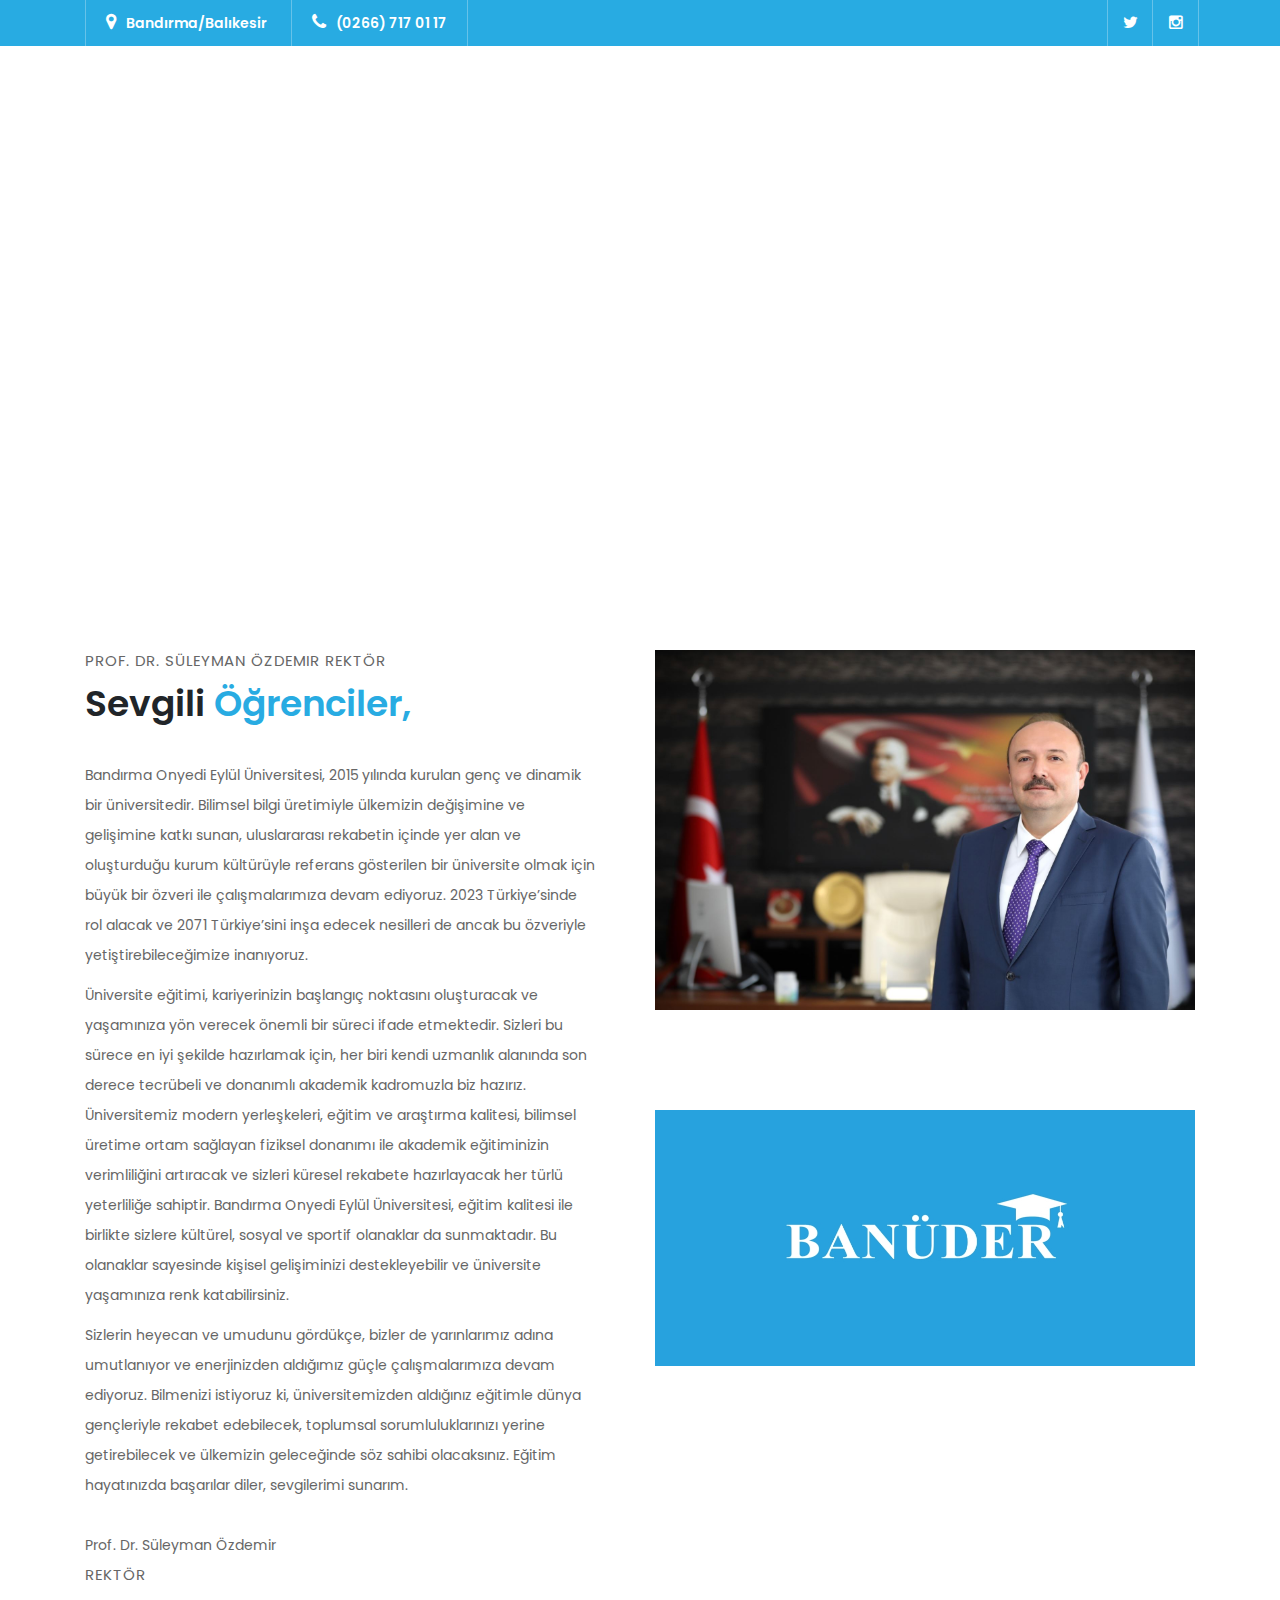
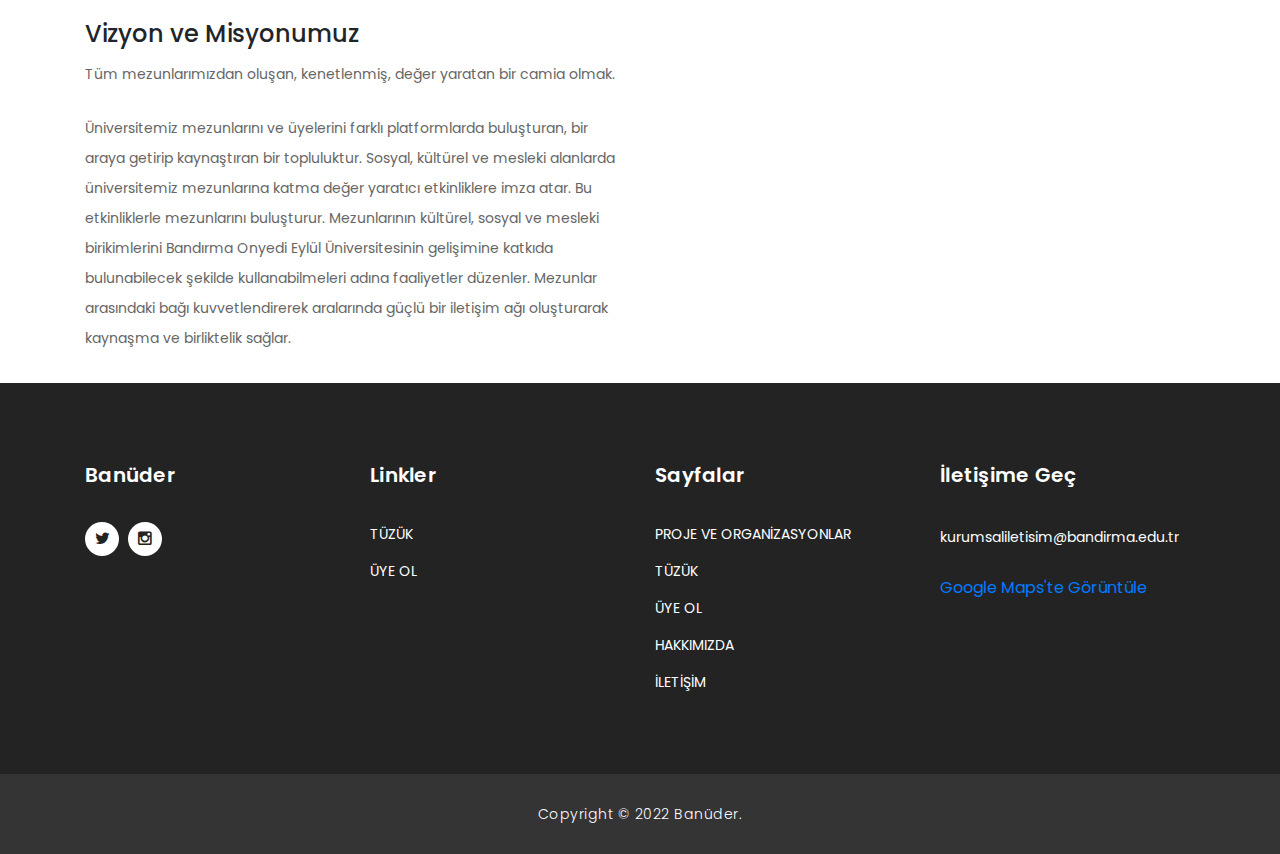
==== hakkimizda.html @ 64ceffe9 "first commit" ====
<!DOCTYPE html>
<html lang="en">

<head>

  <meta charset="utf-8">
  <meta name="viewport" content="width=device-width, initial-scale=1, shrink-to-fit=no">
  <meta name="description" content="">
  <meta name="author" content="TemplateMo">
  <link href="https://fonts.googleapis.com/css?family=Poppins:100,200,300,400,500,600,700,800,900&display=swap"
    rel="stylesheet">

  <title>HAKKIMIZDA</title>

  <!-- Bootstrap core CSS -->
  <link href="vendor/bootstrap/css/bootstrap.min.css" rel="stylesheet">

  <!-- Additional CSS Files -->
  <link rel="stylesheet" href="assets/css/fontawesome.css">
  <link rel="stylesheet" href="assets/css/templatemo-finance-business.css">
  <link rel="stylesheet" href="assets/css/owl.css">
  <!--

Finance Business TemplateMo

https://templatemo.com/tm-545-finance-business

-->
</head>

<body>

  <!-- ***** Preloader Start ***** -->
  <div id="preloader">
    <div class="jumper">
      <div></div>
      <div></div>
      <div></div>
    </div>
  </div>
  <!-- ***** Preloader End ***** -->

  <!-- Header -->
  <div class="sub-header">
    <div class="container">
      <div class="row">
        <div class="col-md-8 col-xs-12">
          <ul class="left-info">
            <li><a href="https://goo.gl/maps/o7Jxfv4NWgyFsBeP7" target="_blank"><i
                  class="fa fa-map-marker"></i>Bandırma/Balıkesir</a>
            </li>
            <li><a href="tel:+902661710117"><i class="fa fa-phone"></i>(0266) 717 01 17</a></li>
          </ul>
        </div>
        <div class="col-md-4">
          <ul class="right-icons">
            <li><a href="https://mobile.twitter.com/bandirmader" target="_blank"><i class="fa fa-twitter"></i></a></li>
            <li><a href="https://instagram.com/bandirmader?utm_medium=copy_link" target="_blank"><i
                  class="fa fa-instagram"></i></a>
            </li>
          </ul>
        </div>
      </div>
    </div>
  </div>

  <header class="">
    <nav class="navbar navbar-expand-lg">
      <div class="container">
        <a class="navbar-brand" href="index.html">
          <h2>BANÜDER</h2>
        </a>
        <button class="navbar-toggler" type="button" data-toggle="collapse" data-target="#navbarResponsive"
          aria-controls="navbarResponsive" aria-expanded="false" aria-label="Toggle navigation">
          <span class="navbar-toggler-icon"></span>
        </button>
        <div class="collapse navbar-collapse" id="navbarResponsive">
          <ul class="navbar-nav ml-auto">
            <li class="nav-item active">
            </li>
            <li class="nav-item">
              <a class="nav-link" href="projeler.html">PROJE VE ORGANİZASYONLAR</a>
            </li>
            <li class="nav-item">
              <a class="nav-link" href="./assets/TÜZÜK - Bandırma Onyedi Eylül Üniversitesi Mezunlar Derneği.pdf"
                download>TÜZÜK</a>
            </li>
            <li class="nav-item">
              <a class="nav-link" href="https://forms.gle/JM6DHwTzpJaphU7W8" target="_blank">ÜYE OL</a>
            </li>
            <li class="nav-item">
              <a class="nav-link" href="hakkimizda.html">HAKKIMIZDA</a>
            </li>
            <li class="nav-item">
              <a class="nav-link" href="iletisim.html">İLETİŞİM </a>
            </li>
          </ul>
        </div>
      </div>
    </nav>
  </header>

  <!-- Page Content -->
  <div class="page-heading header-text">
    <div class="container">
      <div class="row">
        <div class="col-md-12">
          <h1>Hakkımızda</h1>
          <span>Bandırma Onyedi Eylül Üniversitesi, Balıkesir'in Bandırma ilçesinde 23 Nisan 2015 yılında kurulan bir
            devlet üniversitesidir.</span>
        </div>
      </div>
    </div>
  </div>

  <div class="more-info about-info">
    <div class="container">
      <div class="row">
        <div class="col-md-12">
          <div class="more-info-content">
            <div class="row">
              <div class="col-md-6 align-self-center">
                <div class="right-content">
                  <span>Prof. Dr. Süleyman Özdemir
                    Rektör</span>
                  <h2>Sevgili <em>Öğrenciler,</em></h2>
                  <p>Bandırma Onyedi Eylül Üniversitesi, 2015 yılında kurulan genç ve dinamik bir üniversitedir.
                    Bilimsel bilgi üretimiyle ülkemizin değişimine ve gelişimine katkı sunan, uluslararası rekabetin
                    içinde yer alan ve oluşturduğu kurum kültürüyle referans gösterilen bir üniversite olmak için büyük
                    bir özveri ile çalışmalarımıza devam ediyoruz. 2023 Türkiye’sinde rol alacak ve 2071 Türkiye’sini
                    inşa edecek nesilleri de ancak bu özveriyle yetiştirebileceğimize inanıyoruz.
                    <span></span>
                    Üniversite eğitimi, kariyerinizin başlangıç noktasını oluşturacak ve yaşamınıza yön verecek önemli
                    bir süreci ifade etmektedir. Sizleri bu sürece en iyi şekilde hazırlamak için, her biri kendi
                    uzmanlık alanında son derece tecrübeli ve donanımlı akademik kadromuzla biz hazırız. Üniversitemiz
                    modern yerleşkeleri, eğitim ve araştırma kalitesi, bilimsel üretime ortam sağlayan fiziksel donanımı
                    ile akademik eğitiminizin verimliliğini artıracak ve sizleri küresel rekabete hazırlayacak her türlü
                    yeterliliğe sahiptir. Bandırma Onyedi Eylül Üniversitesi, eğitim kalitesi ile birlikte sizlere
                    kültürel, sosyal ve sportif olanaklar da sunmaktadır. Bu olanaklar sayesinde kişisel gelişiminizi
                    destekleyebilir ve üniversite yaşamınıza renk katabilirsiniz.
                    <span></span>
                    Sizlerin heyecan ve umudunu gördükçe, bizler de yarınlarımız adına umutlanıyor ve enerjinizden
                    aldığımız güçle çalışmalarımıza devam ediyoruz. Bilmenizi istiyoruz ki, üniversitemizden aldığınız
                    eğitimle dünya gençleriyle rekabet edebilecek, toplumsal sorumluluklarınızı yerine getirebilecek ve
                    ülkemizin geleceğinde söz sahibi olacaksınız. Eğitim hayatınızda başarılar diler, sevgilerimi
                    sunarım.
                  </p>
                  <p>Prof. Dr. Süleyman Özdemir <span>Rektör</span>
                  </p>
                </div>
                <div class="vision-mission">
                  <h4>Vizyon ve Misyonumuz</h4>
                  <p>Tüm mezunlarımızdan oluşan, kenetlenmiş, değer yaratan bir camia olmak.</p>
                  <br />
                  <p>Üniversitemiz mezunlarını ve üyelerini farklı platformlarda buluşturan, bir araya getirip
                    kaynaştıran bir topluluktur. Sosyal, kültürel ve mesleki alanlarda üniversitemiz mezunlarına katma
                    değer yaratıcı etkinliklere imza atar. Bu etkinliklerle mezunlarını buluşturur. Mezunlarının
                    kültürel, sosyal ve mesleki birikimlerini Bandırma Onyedi Eylül Üniversitesinin gelişimine katkıda
                    bulunabilecek şekilde kullanabilmeleri adına faaliyetler düzenler. Mezunlar arasındaki bağı
                    kuvvetlendirerek aralarında güçlü bir iletişim ağı oluşturarak kaynaşma ve birliktelik sağlar.</p>
                </div>
              </div>
              <div class="col-md-6">
                <div class="left-image">
                  <img src="assets/images/suleyman-ozdemir.jpg" alt="">
                </div>
                <div class="left-image banuder-logo">
                  <img src="assets/images/banuder-logo.jpg" alt="">
                </div>
              </div>
            </div>
          </div>
        </div>
      </div>
    </div>
  </div>

  <!--
  <div class="team">
    <div class="container">
      <div class="row">
        <div class="col-md-12">
          <div class="section-heading">
            <h2>Our team <em>members</em></h2>
            <span>Suspendisse a ante in neque iaculis lacinia</span>
          </div>
        </div>
        <div class="col-md-4">
          <div class="team-item">
            <img src="assets/images/team_01.jpg" alt="">
            <div class="down-content">
              <h4>William Smith</h4>
              <span>Co-Founder</span>
              <p>In sem sem, dapibus non lacus auctor, ornare sollicitudin lacus. Aliquam ipsum urna, semper quis.</p>
            </div>
          </div>
        </div>
        <div class="col-md-4">
          <div class="team-item">
            <img src="assets/images/team_02.jpg" alt="">
            <div class="down-content">
              <h4>Mary Houston</h4>
              <span>Chief Marketing Officer</span>
              <p>In sem sem, dapibus non lacus auctor, ornare sollicitudin lacus. Aliquam ipsum urna, semper quis.</p>
            </div>
          </div>
        </div>
        <div class="col-md-4">
          <div class="team-item">
            <img src="assets/images/team_03.jpg" alt="">
            <div class="down-content">
              <h4>Paul Walker</h4>
              <span>Financial Analyst</span>
              <p>In sem sem, dapibus non lacus auctor, ornare sollicitudin lacus. Aliquam ipsum urna, semper quis.</p>
            </div>
          </div>
        </div>
      </div>
    </div>
  </div>
-->

  <!--
  <div class="fun-facts">
    <div class="container">
      <div class="row">
        <div class="col-md-6">
          <div class="left-content">
            <span>Lorem ipsum dolor sit amet</span>
            <h2>Our solutions for your <em>business growth</em></h2>
            <p>Pellentesque ultrices at turpis in vestibulum. Aenean pretium elit nec congue elementum. Nulla luctus
              laoreet porta. Maecenas at nisi tempus, porta metus vitae, faucibus augue.
              <br><br>Fusce et venenatis ex. Quisque varius, velit quis dictum sagittis, odio velit molestie nunc, ut
              posuere ante tortor ut neque.
            </p>
            <a href="" class="filled-button">Read More</a>
          </div>
        </div>
        <div class="col-md-6 align-self-center">
          <div class="row">
            <div class="col-md-6">
              <div class="count-area-content">
                <div class="count-digit">945</div>
                <div class="count-title">Work Hours</div>
              </div>
            </div>
            <div class="col-md-6">
              <div class="count-area-content">
                <div class="count-digit">1280</div>
                <div class="count-title">Great Reviews</div>
              </div>
            </div>
            <div class="col-md-6">
              <div class="count-area-content">
                <div class="count-digit">578</div>
                <div class="count-title">Projects Done</div>
              </div>
            </div>
            <div class="col-md-6">
              <div class="count-area-content">
                <div class="count-digit">26</div>
                <div class="count-title">Awards Won</div>
              </div>
            </div>
          </div>
        </div>
      </div>
    </div>
  </div>
-->

  <!--
  <div class="testimonials">
    <div class="container">
      <div class="row">
        <div class="col-md-12">
          <div class="section-heading">
            <h2>What they say <em>about us</em></h2>
            <span>testimonials from our greatest clients</span>
          </div>
        </div>
        <div class="col-md-12">
          <div class="owl-testimonials owl-carousel">

            <div class="testimonial-item">
              <div class="inner-content">
                <h4>George Walker</h4>
                <span>Chief Financial Analyst</span>
                <p>"Nulla ullamcorper, ipsum vel condimentum congue, mi odio vehicula tellus, sit amet malesuada justo
                  sem sit amet quam. Pellentesque in sagittis lacus."</p>
              </div>
              <img src="http://placehold.it/60x60" alt="">
            </div>

            <div class="testimonial-item">
              <div class="inner-content">
                <h4>John Smith</h4>
                <span>Market Specialist</span>
                <p>"In eget leo ante. Sed nibh leo, laoreet accumsan euismod quis, scelerisque a nunc. Mauris accumsan,
                  arcu id ornare malesuada, est nulla luctus nisi."</p>
              </div>
              <img src="http://placehold.it/60x60" alt="">
            </div>

            <div class="testimonial-item">
              <div class="inner-content">
                <h4>David Wood</h4>
                <span>Chief Accountant</span>
                <p>"Ut ultricies maximus turpis, in sollicitudin ligula posuere vel. Donec finibus maximus neque, vitae
                  egestas quam imperdiet nec. Proin nec mauris eu tortor consectetur tristique."</p>
              </div>
              <img src="http://placehold.it/60x60" alt="">
            </div>

            <div class="testimonial-item">
              <div class="inner-content">
                <h4>Andrew Boom</h4>
                <span>Marketing Head</span>
                <p>"Curabitur sollicitudin, tortor at suscipit volutpat, nisi arcu aliquet dui, vitae semper sem turpis
                  quis libero. Quisque vulputate lacinia nisl ac lobortis."</p>
              </div>
              <img src="http://placehold.it/60x60" alt="">
            </div>

          </div>
        </div>
      </div>
    </div>
  </div>
-->

  <!-- Footer Starts Here -->
  <footer>
    <div class="container">
      <div class="row">
        <div class="col-md-3 footer-item">
          <h4>Banüder</h4>

          <ul class="social-icons">
            <li><a href="https://mobile.twitter.com/bandirmader" target="_blank"><i class="fa fa-twitter"></i></a></li>
            <li><a href="https://instagram.com/bandirmader?utm_medium=copy_link" target="_blank"><i
                  class="fa fa-instagram"></i></a>
          </ul>
        </div>
        <div class="col-md-3 footer-item">
          <h4>Linkler</h4>
          <ul class="menu-list">
            <li>
              <a href="./assets/TÜZÜK - Bandırma Onyedi Eylül Üniversitesi Mezunlar Derneği.pdf" download>TÜZÜK</a>
            </li>
            <li>
              <a href="https://forms.gle/JM6DHwTzpJaphU7W8" target="_blank">ÜYE OL</a>
            </li>
          </ul>
        </div>
        <div class="col-md-3 footer-item">
          <h4>Sayfalar</h4>
          <ul class="menu-list">
            <li class="nav-item active">
            </li>
            <li>
              <a href="projeler.html">PROJE VE ORGANİZASYONLAR</a>
            </li>
            <li>
              <a href="./assets/TÜZÜK - Bandırma Onyedi Eylül Üniversitesi Mezunlar Derneği.pdf" download>TÜZÜK</a>
            </li>
            <li>
              <a href="https://forms.gle/JM6DHwTzpJaphU7W8" target="_blank">ÜYE OL</a>
            </li>
            <li>
              <a href="hakkimizda.html">HAKKIMIZDA</a>
            </li>
            <li>
              <a href="iletisim.html">İLETİŞİM </a>
            </li>
          </ul>
        </div>
        <div class="col-md-3 footer-item last-item">
          <h4>İletişime Geç</h4>
          <div class="contact-form">
            <p>kurumsaliletisim@bandirma.edu.tr</p>
            <br />
            <form id="contact footer-contact" action="" method="post">
              <a href="https://goo.gl/maps/Dqg9UQWBjPZB3xAz7" target="_blank">Google Maps'te Görüntüle</a>
            </form>
          </div>
        </div>
      </div>
    </div>
  </footer>

  <div class="sub-footer">
    <div class="container">
      <div class="row">
        <div class="col-md-12">
          <p>Copyright &copy; 2022 Banüder.
        </div>
      </div>
    </div>
  </div>



  <!-- Bootstrap core JavaScript -->
  <script src="vendor/jquery/jquery.min.js"></script>
  <script src="vendor/bootstrap/js/bootstrap.bundle.min.js"></script>

  <!-- Additional Scripts -->
  <script src="assets/js/custom.js"></script>
  <script src="assets/js/owl.js"></script>
  <script src="assets/js/slick.js"></script>
  <script src="assets/js/accordions.js"></script>

  <script language="text/Javascript">
    cleared[0] = cleared[1] = cleared[2] = 0; //set a cleared flag for each field
    function clearField(t) {                   //declaring the array outside of the
      if (!cleared[t.id]) {                      // function makes it static and global
        cleared[t.id] = 1;  // you could use true and false, but that's more typing
        t.value = '';         // with more chance of typos
        t.style.color = '#fff';
      }
    }
  </script>

</body>

</html>
---- assets/css/templatemo-finance-business.css ----
/* 

TemplateMo - Finance Business

https://templatemo.com/tm-545-finance-business

*/

body {
  font-family: 'Poppins', sans-serif;
  overflow-x: hidden;
  text-rendering: optimizeLegibility;
  -webkit-font-smoothing: antialiased;
  -moz-osx-font-smoothing: grayscale;
}
p {
	margin-bottom: 0px;
	font-size: 14px;
	color: #666666;
	line-height: 30px;
}
a {
	text-decoration: none!important;
}
ul {
	padding: 0;
	margin: 0;
	list-style: none;
}

h1,h2,h3,h4,h5,h6 {
	margin: 0px;
}

a.filled-button {
	background-color: #28ABE2;
	color: #fff;
	font-size: 13px;
	text-transform: uppercase;
	font-weight: 700;
	padding: 12px 30px;
	border-radius: 30px;
	display: inline-block;
	transition: all 0.3s;
}

a.filled-button:hover {
	background-color: #fff;
	color: #28ABE2;
}

a.border-button {
	background-color: transparent;
	color: #fff;
	border: 2px solid #fff;
	font-size: 13px;
	text-transform: uppercase;
	font-weight: 700;
	padding: 10px 28px;
	border-radius: 30px;
	display: inline-block;
	transition: all 0.3s;
}

a.border-button:hover {
	background-color: #fff;
	color: #28ABE2;
}

.section-heading {
	text-align: center;
	margin-bottom: 80px;
}

.section-heading h2 {
	font-size: 36px;
	font-weight: 600;
	color: #1e1e1e;
}

.section-heading em {
	font-style: normal;
	color: #28ABE2;
}

.section-heading span {
	display: block;
	margin-top: 15px;
	text-transform: uppercase;
	font-size: 15px;
	color: #666;
	letter-spacing: 1px;
}

#preloader {
  overflow: hidden;
  background: #28ABE2;
  left: 0;
  right: 0;
  top: 0;
  bottom: 0;
  position: fixed;
  z-index: 9999999;
  color: #fff;
}

#preloader .jumper {
  left: 0;
  top: 0;
  right: 0;
  bottom: 0;
  display: block;
  position: absolute;
  margin: auto;
  width: 50px;
  height: 50px;
}

#preloader .jumper > div {
  background-color: #fff;
  width: 10px;
  height: 10px;
  border-radius: 100%;
  -webkit-animation-fill-mode: both;
  animation-fill-mode: both;
  position: absolute;
  opacity: 0;
  width: 50px;
  height: 50px;
  -webkit-animation: jumper 1s 0s linear infinite;
  animation: jumper 1s 0s linear infinite;
}

#preloader .jumper > div:nth-child(2) {
  -webkit-animation-delay: 0.33333s;
  animation-delay: 0.33333s;
}

#preloader .jumper > div:nth-child(3) {
  -webkit-animation-delay: 0.66666s;
  animation-delay: 0.66666s;
}

@-webkit-keyframes jumper {
  0% {
    opacity: 0;
    -webkit-transform: scale(0);
    transform: scale(0);
  }
  5% {
    opacity: 1;
  }
  100% {
    -webkit-transform: scale(1);
    transform: scale(1);
    opacity: 0;
  }
}

@keyframes jumper {
  0% {
    opacity: 0;
    -webkit-transform: scale(0);
    transform: scale(0);
  }
  5% {
    opacity: 1;
  }
  100% {
    opacity: 0;
  }
}

/* Sub Header Style */

.sub-header {
	background-color: #28ABE2;
	height: 46px;
	line-height: 46px;
}

.sub-header ul li {
	display: inline-block;
}

.sub-header ul.left-info li {
	border-left: 1px solid rgba(250,250,250,0.3);
	padding: 0px 20px;
}

.sub-header ul.left-info li:last-child {
	border-right: 1px solid rgba(250,250,250,0.3);
}

.sub-header ul.left-info li i {
	margin-right: 10px;
	font-size: 18px;
}

.sub-header ul.left-info li a {
	color: #fff;
	font-size: 14px;
	font-weight: 600;
}

.sub-header ul.right-icons {
	float: right;
}

.sub-header ul.right-icons li {
	margin-right: -4px;
	width: 46px;
	display: inline-block;
	text-align: center;
	border-right: 1px solid rgba(250,250,250,0.3);
}

.sub-header ul.right-icons li:first-child {
	border-left: 1px solid rgba(250,250,250,0.3);
}

.sub-header ul.right-icons li a {
	color: #fff;
	transition: all 0.3s;
}

.sub-header ul.right-icons li a:hover {
	opacity: 0.75;
}



/* Header Style */
header {
	position: absolute;
	z-index: 99999;
	width: 100%;
	background-color: transparent!important;
	height: 80px;
	-webkit-transition: all 0.3s ease-in-out 0s;
    -moz-transition: all 0.3s ease-in-out 0s;
    -o-transition: all 0.3s ease-in-out 0s;
    transition: all 0.3s ease-in-out 0s;
}
header .navbar {
	padding: 20px 0px;
}
.background-header .navbar {
	padding: 10px 0px;
}
.background-header {
	top: 0;
	position: fixed;
	background-color: #fff!important;
	box-shadow: 0px 1px 10px rgba(0,0,0,0.1);
}
.background-header .navbar-brand h2 {
	color: #28ABE2!important;
}
.background-header .navbar-nav a.nav-link {
	color: #1e1e1e!important;
}
.background-header .navbar-nav .nav-link:hover,
.background-header .navbar-nav .active>.nav-link,
.background-header .navbar-nav .nav-link.current,
.background-header .navbar-nav .nav-link.show,
.background-header .navbar-nav .show>.nav-link {
	color: #28ABE2!important;
}
.navbar .navbar-brand {
	float: 	left;
	margin-top: 12px;
	outline: none;
}
.navbar .navbar-brand h2 {
	color: #fff;
	text-transform: uppercase;
	font-size: 24px;
	font-weight: 700;
	-webkit-transition: all .3s ease 0s;
    -moz-transition: all .3s ease 0s;
    -o-transition: all .3s ease 0s;
    transition: all .3s ease 0s;
}
.navbar .navbar-brand h2 em {
	font-style: normal;
	font-size: 16px;
}
#navbarResponsive {
	z-index: 999;
}
.navbar-collapse {
	text-align: center;
}
.navbar .navbar-nav .nav-item {
	margin: 0px 15px;
}
.navbar .navbar-nav a.nav-link {
	text-transform: capitalize;
	font-size: 15px;
	font-weight: 300;
	letter-spacing: 0.5px;
	color: #fff;
	transition: all 0.5s;
	margin-top: 5px;
}
.navbar .navbar-nav .nav-link:hover,
.navbar .navbar-nav .active>.nav-link,
.navbar .navbar-nav .nav-link.current,
.navbar .navbar-nav .nav-link.show,
.navbar .navbar-nav .show>.nav-link {
	color: #28ABE2;
	border-bottom: 3px solid #28ABE2;
}
.navbar .navbar-toggler-icon {
	background-image: none;
}
.navbar .navbar-toggler {
	border-color: #fff;
	background-color: #fff;	
	height: 36px;
	outline: none;
	border-radius: 0px;
	position: absolute;
	right: 30px;
	top: 20px;
}
.navbar .navbar-toggler-icon:after {
	content: '\f0c9';
	color: #28ABE2;
	font-size: 18px;
	line-height: 26px;
	font-family: 'FontAwesome';
}



/* Banner Style */

.img-fill{
  width: 100%;
  display: block;
  overflow: hidden;
  position: relative;
  text-align: center
}

.img-fill img {
  min-height: 100%;
  min-width: 100%;
  position: relative;
  display: inline-block;
  max-width: none;
}

*,
*:before,
*:after {
  -webkit-box-sizing: border-box;
  box-sizing: border-box;
  -webkit-font-smoothing: antialiased;
  -moz-osx-font-smoothing: grayscale;
}

.Grid1k {
  padding: 0 15px;
  max-width: 1200px;
  margin: auto;
}

.blocks-box,
.slick-slider {
  margin: 0;
  padding: 0!important;
}

.slick-slide {
  float: left;
  padding: 0;
}

.Modern-Slider .item .img-fill {
	background-size: cover;
	background-position: center center;
	background-repeat: no-repeat;
	height:95vh;
}

.Modern-Slider .item-1 .img-fill {
	background-image: url(../images/universite.jpg);
}

.Modern-Slider .item-2 .img-fill {
	background-image: url(../images/slide_02.jpg);
}

.Modern-Slider .item-3 .img-fill {
	background-image: url(../images/slide_03.jpg);
}

.Modern-Slider .NextArrow{
  position:absolute;
  top:50%;
  right:30px;
  border:0 none;
  background-color: transparent;
  text-align:center;
  font-size: 36px;
  font-family: 'FontAwesome';
  color:#FFF;
  z-index:5;
  outline: none;
  cursor: pointer;
}

.Modern-Slider .NextArrow:before{
  content:'\f105';
}

.Modern-Slider .PrevArrow {
  position:absolute;
  top:50%;
  left:30px;
  border:0 none;
  background-color: transparent;
  text-align:center;
  font-size: 36px;
  font-family: 'FontAwesome';
  color:#FFF;
  z-index:5;
  outline: none;
  cursor: pointer;
}

.Modern-Slider .PrevArrow:before{
  content:'\f104';
}

ul.slick-dots {
  display: none!important;
}

.Modern-Slider .text-content {
	text-align: left;
  	width: 75%;
  	position: absolute;
  	top: 50%;
  	left: 50%;
  	transform: translate(-50%, -50%);
}

.Modern-Slider .item h6 {
  margin-bottom: 15px;
  font-size: 22px;
  text-transform: uppercase;
  font-weight: 700;
  letter-spacing: 1px;
  color:#28ABE2;
  animation:fadeOutRight 1s both;
}

.Modern-Slider .item h4 {
  margin-bottom: 30px;
  text-transform: uppercase;
  font-size: 44px;
  font-weight: 700;
  letter-spacing: 2.5px;
  color:#FFF;
  overflow:hidden;
  animation:fadeOutLeft 1s both;
}

.Modern-Slider .item p {
	max-width: 570px;
	color: #fff;
	font-size: 15px;
	font-weight: 400;
	line-height: 30px;
	margin-bottom: 40px;
}

.Modern-Slider .item a {
  margin: 0 5px;
}

.Modern-Slider .item.slick-active h6{
  animation:fadeInDown 1s both 1s;
}

.Modern-Slider .item.slick-active h4{
  animation:fadeInLeft 1s both 1.5s;
}

.Modern-Slider .item.slick-active{
  animation:Slick-FastSwipeIn 1s both;
}

.Modern-Slider .buttons {
  position: relative;
}

.Modern-Slider {background:#000;}


/* ==== Slick Slider Css Ruls === */
.slick-slider{position:relative;display:block;-webkit-user-select:none;-moz-user-select:none;-ms-user-select:none;user-select:none;-webkit-touch-callout:none;-khtml-user-select:none;-ms-touch-action:pan-y;touch-action:pan-y;-webkit-tap-highlight-color:transparent}
.slick-list{position:relative;display:block;overflow:hidden;margin:0;padding:0}
.slick-list:focus{outline:none}.slick-list.dragging{cursor:hand}
.slick-slider .slick-track,.slick-slider .slick-list{-webkit-transform:translate3d(0,0,0);-ms-transform:translate3d(0,0,0);transform:translate3d(0,0,0)}
.slick-track{position:relative;top:0;left:0;display:block}
.slick-track:before,.slick-track:after{display:table;content:''}.slick-track:after{clear:both}
.slick-loading .slick-track{visibility:hidden}
.slick-slide{display:none;float:left /* If RTL Make This Right */ ;height:100%;min-height:1px}
.slick-slide.dragging img{pointer-events:none}
.slick-initialized .slick-slide{display:block}
.slick-loading .slick-slide{visibility:hidden}
.slick-vertical .slick-slide{display:block;height:auto;border:1px solid transparent}




/* Request Form */

.request-form {
	background-color: #28ABE2;
	padding: 40px 0px;
	color: #fff;
}

.request-form h4 {
	font-size: 22px;
	font-weight: 600;
}

.request-form span {
	font-size: 15px;
	font-weight: 400;
	display: inline-block;
	margin-top: 10px;
}

.request-form a.border-button {
	margin-top: 12px;
	float: right;
}




/* Services */

.services {
	margin-top: 140px;
}

.service-item img {
	width: 100%;
	overflow: hidden;
}

.service-item .down-content {
	background-color: #f7f7f7;
	padding: 30px;
}

.service-item .down-content h4 {
	font-size: 20px;
	font-weight: 700;
	letter-spacing: 0.25px;
	margin-bottom: 15px;
}

.service-item .down-content p {
	margin-bottom: 20px;
}



/* Fun Facts */

.fun-facts {
	margin-top: 140px;
	background-image: url(../images/fun-facts-bg.jpg);
	background-position: center center;
	background-repeat: no-repeat;
	background-size: cover;
	background-attachment: fixed;
	padding: 140px 0px;
	color: #fff;
}

.fun-facts span {
	text-transform: uppercase;
	font-size: 15px;
	color: #fff;
	letter-spacing: 1px;
	margin-bottom: 10px;
	display: block;
}

.fun-facts h2 {
	font-size: 36px;
	font-weight: 600;
	margin-bottom: 35px;
}

.fun-facts em {
	font-style: normal;
	color: #28ABE2;
}

.fun-facts p {
	color: #fff;
	margin-bottom: 40px;
}

.fun-facts .left-content {
	margin-right: 45px;
}

.count-area-content {
	text-align: center;
	background-color: rgba(250,250,250,0.1);
	padding: 25px 30px 35px 30px;
	margin: 15px 0px;
}

.count-digit {
    margin: 5px 0px;
    color: #28ABE2;
    font-weight: 700;
    font-size: 36px;
}
.count-title {
    font-size: 20px;
    font-weight: 600;
    color: #fff;
    letter-spacing: 0.5px;
}



/* More Info */

.more-info {
	margin-top: 140px;
}

.more-info .left-image img {
	width: 100%;
	overflow: hidden;
}

.more-info .more-info-content {
	background-color: #f7f7f7;
}

.about-info .more-info-content {
	background-color: transparent;
}

.about-info .right-content {
	padding: 0px!important;
	margin-right: 30px;
}

.more-info .right-content {
	padding: 45px 45px 45px 30px;
}

.more-info .right-content span {
	text-transform: uppercase;
	font-size: 15px;
	color: #666;
	letter-spacing: 1px;
	margin-bottom: 10px;
	display: block;
}

.more-info .right-content h2 {
	font-size: 36px;
	font-weight: 600;
	margin-bottom: 35px;
}

.more-info .right-content em {
	font-style: normal;
	color: #28ABE2;
}

.more-info .right-content p {
	margin-bottom: 30px;
}


/* Testimonials Style */

.about-testimonials {
	margin-top: 0px!important;
}

.testimonials {
	margin-top: 140px;
	background-color: #f7f7f7;
	padding: 140px 0px;
}
.testimonial-item .inner-content {
	text-align: center;
	background-color: #fff;	
	padding: 30px;
	border-radius: 5px;
}
.testimonial-item p {
	font-size: 14px;
	font-weight: 400;
}
.testimonial-item h4 {
	font-size: 19px;
	font-weight: 700;
	color: #1e1e1e;
	letter-spacing: 0.5px;
	margin-bottom: 0px;
}
.testimonial-item span {
	display: inline-block;
	margin-top: 8px;
	font-weight: 600;
	font-size: 14px;
	color: #28ABE2;
}
.testimonial-item img {
	max-width: 60px;
	border-radius: 50%;
	margin: 25px auto 0px auto;
}




/* Call Back Style */

.callback-services {
	border-top: 1px solid #eee;
	padding-top: 140px;
}

.contact-us {
	background-color: #f7f7f7;
	padding: 140px 0px;
}

.contact-us .contact-form {
	background-color: transparent!important;
	padding: 0!important;
}

.callback-form {
	margin-top: 140px;
}

.callback-form .contact-form {
	background-color: #28ABE2;
	padding: 60px;
	border-radius: 5px;
	text-align: center;
}

.callback-form .contact-form input {
	border-radius: 20px;
	height: 40px;
	line-height: 40px;
	display: inline-block;
	padding: 0px 15px;
	color: #6a6a6a;
	font-size: 13px;
	text-transform: none;
	box-shadow: none;
	border: none;
	margin-bottom: 35px;
}

.callback-form .contact-form input:focus {
	outline: none;
	box-shadow: none;
	border: none;
}

.callback-form .contact-form textarea {
	border-radius: 20px;
	height: 120px;
	max-height: 200px;
	min-height: 120px;
	display: inline-block;
	padding: 15px;
	color: #6a6a6a;
	font-size: 13px;
	text-transform: none;
	box-shadow: none;
	border: none;
	margin-bottom: 35px;
}

.callback-form .contact-form textarea:focus {
	outline: none;
	box-shadow: none;
	border: none;
}

.callback-form .contact-form ::-webkit-input-placeholder { /* Edge */
  color: #aaa;
}
.callback-form .contact-form :-ms-input-placeholder { /* Internet Explorer 10-11 */
  color: #aaa;
}
.callback-form .contact-form ::placeholder {
  color: #aaa;
}

.callback-form .contact-form button.border-button {
	background-color: transparent;
	color: #fff;
	border: 2px solid #fff;
	font-size: 13px;
	text-transform: uppercase;
	font-weight: 700;
	padding: 10px 28px;
	border-radius: 30px;
	display: inline-block;
	transition: all 0.3s;
	outline: none;
	box-shadow: none;
	text-shadow: none;
	cursor: pointer;
}

.callback-form .contact-form button.border-button:hover {
	background-color: #fff;
	color: #28ABE2;
}

.contact-us .contact-form button.filled-button {
	background-color: #28ABE2;
	color: #fff;
	border: none;
	font-size: 13px;
	text-transform: uppercase;
	font-weight: 700;
	padding: 12px 30px;
	border-radius: 30px;
	display: inline-block;
	transition: all 0.3s;
	outline: none;
	box-shadow: none;
	text-shadow: none;
	cursor: pointer;
}

.contact-us .contact-form button.filled-button:hover {
	background-color: #fff;
	color: #28ABE2;
}



/* Partners Style */

.contact-partners {
	margin-top: -8px!important;
}

.partners {
	margin-top: 140px;
	background-color: #f7f7f7;
	padding: 60px 0px;
}

.partners .owl-item {
	text-align: center;
	cursor: pointer;
}

.partners .partner-item img {
	max-width: 156px;
	margin: auto;
}



/* Footer Style */

footer {
	background-color: #232323;
	padding: 80px 0px;
	color: #fff;
}

footer h4 {
	color: #fff;
	font-size: 20px;
	font-weight: 600;
	letter-spacing: 0.25px;
	margin-bottom: 35px;
}
footer p {
	color: #fff;
}

footer ul.social-icons {
	margin-top: 25px;
}

footer ul.social-icons li {
	display: inline-block;
	margin-right: 5px;
}

footer ul.social-icons li:last-child {
	margin-right: 0px;
}

footer ul.social-icons li a {
	width: 34px;
	height: 34px;
	display: inline-block;
	line-height: 34px;
	text-align: center;
	background-color: #fff;
	color: #232323;
	border-radius: 50%;
	transition: all 0.3s;
}

footer ul.social-icons li a:hover {
	background-color: #28ABE2;
}

footer ul.menu-list li {
	margin-bottom: 13px;
}

footer ul.menu-list li:last-child {
	margin-bottom: 0px;
}

footer ul.menu-list li a {
	font-size: 14px;
	color: #fff;
	transition: all 0.3s;
}

footer ul.menu-list li a:hover {
	color: #28ABE2;
}

footer .contact-form input {
	border-radius: 20px;
	height: 40px;
	line-height: 40px;
	display: inline-block;
	padding: 0px 15px;
	color: #aaa!important;
	background-color: #343434;
	font-size: 13px;
	text-transform: none;
	box-shadow: none;
	border: none;
	margin-bottom: 15px;
}

footer .contact-form input:focus {
	outline: none;
	box-shadow: none;
	border: none;
	background-color: #343434;
}

footer .contact-form textarea {
	border-radius: 20px;
	height: 120px;
	max-height: 200px;
	min-height: 120px;
	display: inline-block;
	padding: 15px;
	color: #aaa!important;
	background-color: #343434;
	font-size: 13px;
	text-transform: none;
	box-shadow: none;
	border: none;
	margin-bottom: 15px;
}

footer .contact-form textarea:focus {
	outline: none;
	box-shadow: none;
	border: none;
	background-color: #343434;
}

footer .contact-form ::-webkit-input-placeholder { /* Edge */
  color: #aaa;
}
footer .contact-form :-ms-input-placeholder { /* Internet Explorer 10-11 */
  color: #aaa;
}
footer .contact-form ::placeholder {
  color: #aaa;
}

footer .contact-form button.filled-button {
	background-color: transparent;
	color: #fff;
	background-color: #28ABE2;
	border: none;
	font-size: 13px;
	text-transform: uppercase;
	font-weight: 700;
	padding: 12px 30px;
	border-radius: 30px;
	display: inline-block;
	transition: all 0.3s;
	outline: none;
	box-shadow: none;
	text-shadow: none;
	cursor: pointer;
}

footer .contact-form button.filled-button:hover {
	background-color: #fff;
	color: #28ABE2;
}



/* Sub-footer Style */

.sub-footer {
	background-color: #343434;
	text-align: center;
	padding: 25px 0px;
}

.sub-footer p {
	color: #fff;
	font-weight: 300;
	letter-spacing: 0.5px;
}

.sub-footer a {
	color: #fff;
}


.page-heading {
	text-align: center;
	background-image: url(../images/page-heading-bg.jpg);
	background-position: center center;
	background-repeat: no-repeat;
	background-size: cover;
	padding: 230px 0px 150px 0px;
	color: #fff;
}

.page-heading h1 {
	text-transform: capitalize;
	font-size: 36px;
	font-weight: 700;
	letter-spacing: 2px;
	margin-bottom: 18px;
}

.page-heading span {
	font-size: 15px;
	text-transform: uppercase;
	letter-spacing: 1px;
	color: #fff;
	display: block;
}


/* team */

.team {
	background-color: #f7f7f7;
	margin-top: 140px;
	margin-bottom: -140px;
	padding: 120px 0px;
}

.team-item img {
	width: 100%;
	overflow: hidden;
}

.team-item .down-content {
	background-color: #fff;
	padding: 30px;
}

.team-item .down-content h4 {
	font-size: 20px;
	font-weight: 700;
	letter-spacing: 0.25px;
	margin-bottom: 10px;
}

.team-item .down-content span {
	color: #28ABE2;
	font-weight: 600;
	font-size: 14px;
	display: block;
	margin-bottom: 15px;
}

.team-item .down-content p {
	margin-bottom: 20px;
}


/* Single Service */

.single-services {
	margin-top: 140px;
}

#tabs ul {
  margin: 0;
  padding: 0;
}
#tabs ul li {
  margin-bottom: 10px;
  display: inline-block;
  width: 100%;
}
#tabs ul li:last-child {
  margin-bottom: 0px;
}
#tabs ul li a {
	text-transform: capitalize;
	width: 100%;
	padding: 30px 30px;
	display: inline-block;
	background-color: #28ABE2;
  	font-size: 20px;
  	color: #121212;
  	letter-spacing: 0.5px;
  	font-weight: 700;
  	transition: all 0.3s;
}
#tabs ul li a i {
	float: right;
	margin-top: 5px;
}
#tabs ul .ui-tabs-active span {
  background: #faf5b2;
  border: #faf5b2;
  line-height: 90px;
  border-bottom: none;
}
#tabs ul .ui-tabs-active a {
  color: #fff;
}
#tabs ul .ui-tabs-active span {
  color: #1e1e1e;
}
.tabs-content {
	margin-left: 30px;
  text-align: left;
  display: inline-block;
  transition: all 0.3s;
}
.tabs-content img {
	max-width: 100%;
	overflow: hidden;
}
.tabs-content h4 {
	font-size: 20px;
	font-weight: 700;
	letter-spacing: 0.25px;
	margin-bottom: 15px;
	margin-top: 30px;
}
.tabs-content p {
  font-size: 14px;
  color: #7a7a7a;
  margin-bottom: 0px;
}



/* Contact Information */

.contact-information {
	margin-top: 140px;
}

.contact-information .contact-item {
	padding: 60px 30px;
	background-color: #f7f7f7;
	text-align: center;
}

.contact-information .contact-item i {
	color: #28ABE2;
	font-size: 48px;
	margin-bottom: 40px;
}

.contact-information .contact-item h4 {
	font-size: 20px;
	font-weight: 700;
	letter-spacing: 0.25px;
	margin-bottom: 15px;
}

.contact-information .contact-item p {
	margin-bottom: 20px;
}

.contact-information .contact-item a {
	font-weight: 600;
	color: #28ABE2;
	font-size: 15px;
}




/* Responsive Style */
@media (max-width: 768px) {
	.sub-header {
		display: none;
	}
	.Modern-Slider .item h6 {
	  margin-bottom: 15px;
	  font-size: 18px;
	}
	.Modern-Slider .item h4 {
	  margin-bottom: 25px;
	  font-size: 28px;
	  line-height: 36px;
	  letter-spacing: 1px;
	}
	.Modern-Slider .item p {
		max-width: 570px;
		line-height: 25px;
		margin-bottom: 30px;
	}
	.Modern-Slider .NextArrow{
	  right:5px;
	}
	.Modern-Slider .PrevArrow {
	  left:5px;
	}
	.request-form {
		text-align: center;
	}
	.request-form a.border-button {
		float: none;
		margin-top: 30px;
	}
	.services .service-item {
		margin-bottom: 30px;
	}
	.fun-facts .left-content {
		margin-right: 0px;
		margin-bottom: 30px;
	}
	.more-info .right-content  {
		padding: 30px;
	}
	footer {
		padding: 80px 0px 20px 0px;
	}
	footer .footer-item {
		border-bottom: 1px solid #343434;
		margin-bottom: 30px;
		padding-bottom: 30px;
	}
	footer .last-item {
		border-bottom: none;
	}
	.about-info .right-content {
		margin-right: 0px;
		margin-bottom: 30px;
	}
	.team .team-item {
		margin-bottom: 30px;
	}
	.tabs-content {
		margin-left: 0px;
		margin-top: 30px;
	}
	.contact-item {
		margin-bottom: 30px;
	}
}

@media (max-width: 992px) {
	.navbar .navbar-brand {
		position: absolute;
		left: 30px;
		top: 10px;
	}
	.navbar .navbar-brand {
		width: auto;
	}
	.navbar:after {
		display: none;
	}
	#navbarResponsive {
	    z-index: 99999;
	    position: absolute;
	    top: 80px;
	    left: 0;
	    width: 100%;
	    text-align: center;
	    background-color: #fff;
	    box-shadow: 0px 10px 10px rgba(0,0,0,0.1);
	}
	.navbar .navbar-nav .nav-item {
		border-bottom: 1px solid #eee;
	}
	.navbar .navbar-nav .nav-item:last-child {
		border-bottom: none;
	}
	.navbar .navbar-nav a.nav-link {
		padding: 15px 0px;
		color: #1e1e1e!important;
	}
	.navbar .navbar-nav .nav-link:hover,
	.navbar .navbar-nav .active>.nav-link,
	.navbar .navbar-nav .nav-link.current,
	.navbar .navbar-nav .nav-link.show,
	.navbar .navbar-nav .show>.nav-link {
		color: #28ABE2!important;
		border-bottom: none!important;
	}
}

.contact-address {

}

.vision-mission {
	margin-bottom: 30px;
}
.vision-mission h4 {
	margin-bottom: 10px;
}
.banuder-logo {
	margin-top: 100px;
	margin-bottom: 30px;
}
.banuder-logo img {
	width:512px;
	height:256px;
}
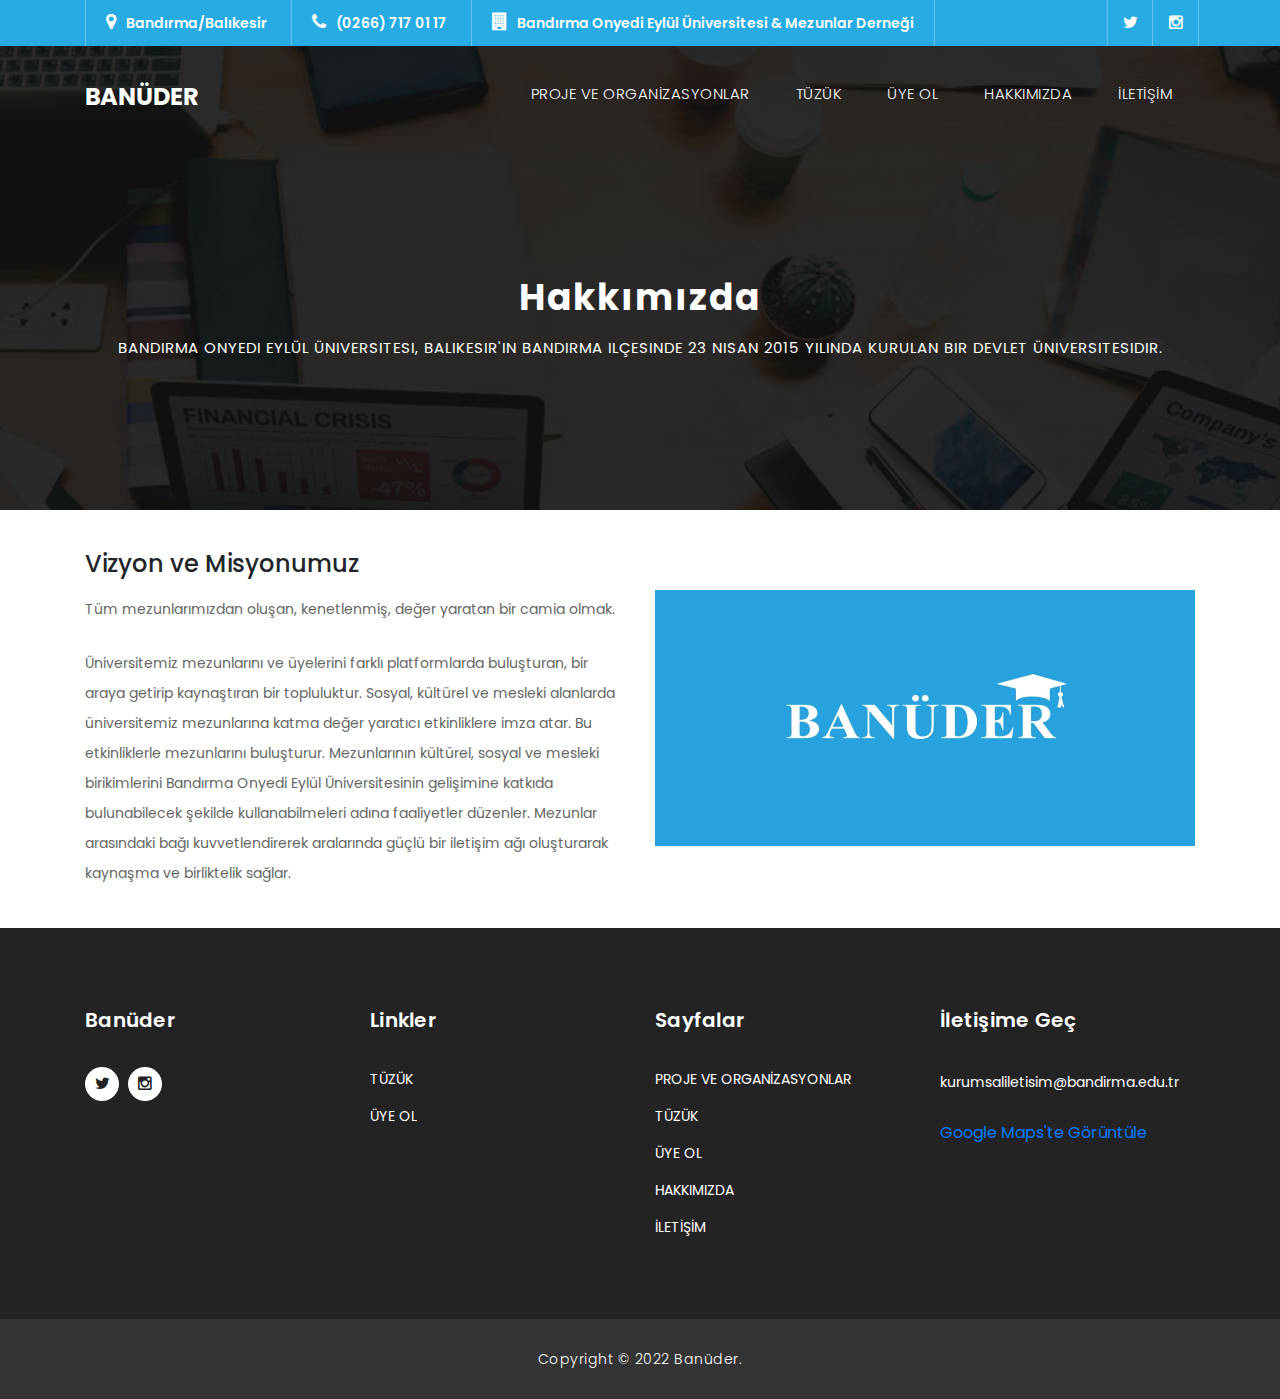
==== commit baf1232f: "fix" ====
--- a/hakkimizda.html
+++ b/hakkimizda.html
@@ -44,15 +44,18 @@
   <div class="sub-header">
     <div class="container">
       <div class="row">
-        <div class="col-md-8 col-xs-12">
+        <div class="col-md-10 col-xs-12">
           <ul class="left-info">
             <li><a href="https://goo.gl/maps/o7Jxfv4NWgyFsBeP7" target="_blank"><i
                   class="fa fa-map-marker"></i>Bandırma/Balıkesir</a>
             </li>
             <li><a href="tel:+902661710117"><i class="fa fa-phone"></i>(0266) 717 01 17</a></li>
-          </ul>
-        </div>
-        <div class="col-md-4">
+            <li><a href=""><i class="fa fa-building" class="head-title-mezun"></i>Bandırma
+                Onyedi Eylül Üniversitesi & Mezunlar Derneği</a>
+            </li>
+          </ul>
+        </div>
+        <div class="col-md-2">
           <ul class="right-icons">
             <li><a href="https://mobile.twitter.com/bandirmader" target="_blank"><i class="fa fa-twitter"></i></a></li>
             <li><a href="https://instagram.com/bandirmader?utm_medium=copy_link" target="_blank"><i
@@ -120,6 +123,7 @@
           <div class="more-info-content">
             <div class="row">
               <div class="col-md-6 align-self-center">
+                <!--
                 <div class="right-content">
                   <span>Prof. Dr. Süleyman Özdemir
                     Rektör</span>
@@ -148,6 +152,7 @@
                   <p>Prof. Dr. Süleyman Özdemir <span>Rektör</span>
                   </p>
                 </div>
+              -->
                 <div class="vision-mission">
                   <h4>Vizyon ve Misyonumuz</h4>
                   <p>Tüm mezunlarımızdan oluşan, kenetlenmiş, değer yaratan bir camia olmak.</p>
@@ -161,9 +166,11 @@
                 </div>
               </div>
               <div class="col-md-6">
+                <!--
                 <div class="left-image">
                   <img src="assets/images/suleyman-ozdemir.jpg" alt="">
                 </div>
+              -->
                 <div class="left-image banuder-logo">
                   <img src="assets/images/banuder-logo.jpg" alt="">
                 </div>
--- a/assets/css/templatemo-finance-business.css
+++ b/assets/css/templatemo-finance-business.css
@@ -643,7 +643,9 @@
 /* More Info */
 
 .more-info {
-	margin-top: 140px;
+	/*margin-top: 140px;*/
+	margin-top: 40px;
+	margin-bottom: 40px;
 }
 
 .more-info .left-image img {
@@ -1343,16 +1345,22 @@
 }
 
 .vision-mission {
-	margin-bottom: 30px;
+	/*margin-bottom: 30px;*/
 }
 .vision-mission h4 {
-	margin-bottom: 10px;
+	margin-bottom: 16px;
 }
 .banuder-logo {
-	margin-top: 100px;
-	margin-bottom: 30px;
+	/*margin-top: 100px;*/
+	margin-top: 40px;
+	/*margin-bottom: 30px;*/
 }
 .banuder-logo img {
 	width:512px;
 	height:256px;
-}+}
+@media screen and (max-width: 768px) {
+	.banuder-logo img {
+		height:200px;
+	}
+}
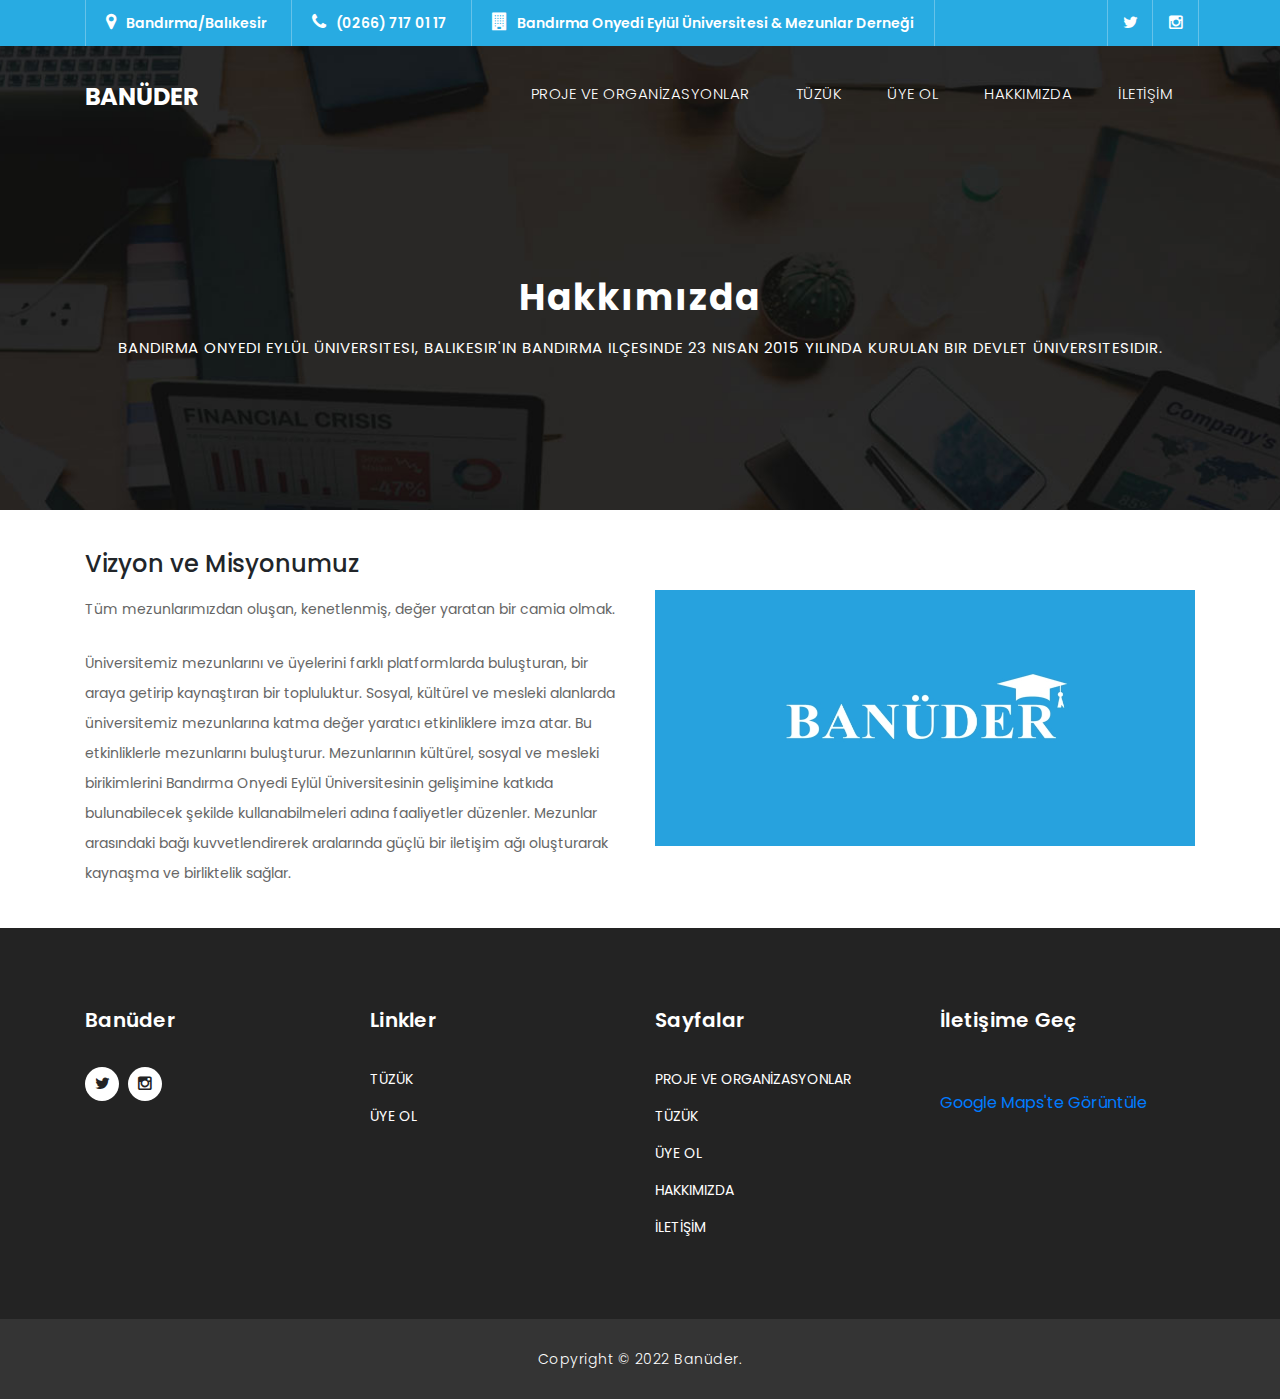
==== commit 74084641: "fix" ====
--- a/hakkimizda.html
+++ b/hakkimizda.html
@@ -385,7 +385,9 @@
         <div class="col-md-3 footer-item last-item">
           <h4>İletişime Geç</h4>
           <div class="contact-form">
+            <!--
             <p>kurumsaliletisim@bandirma.edu.tr</p>
+            -->
             <br />
             <form id="contact footer-contact" action="" method="post">
               <a href="https://goo.gl/maps/Dqg9UQWBjPZB3xAz7" target="_blank">Google Maps'te Görüntüle</a>
